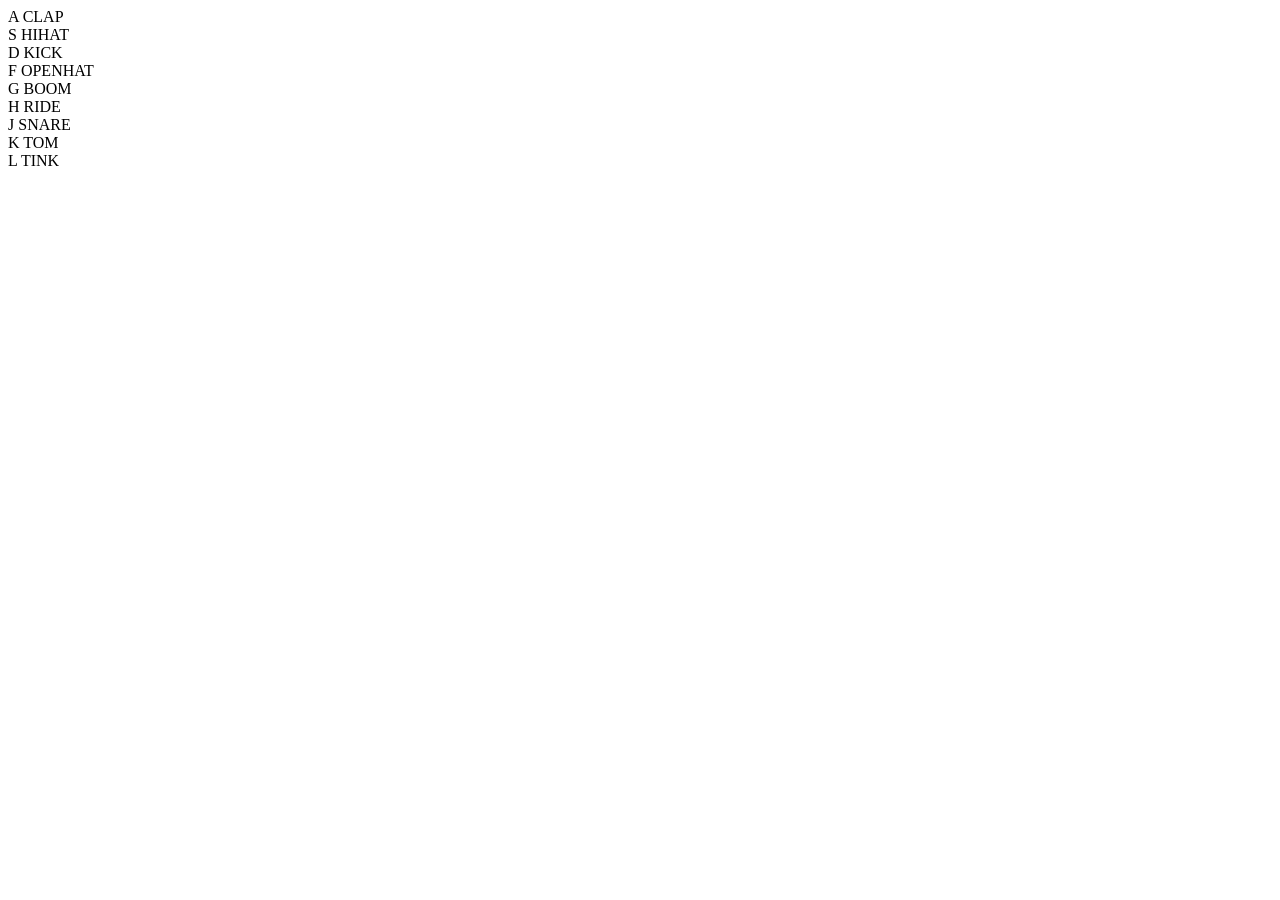
==== index.html @ 14c35d0c "Create index.html" ====
<!DOCTYPE html>

<html lang="en">

	<head>

		<title>Drum Kit</title>

		<link href="styles.css" rel="stylesheet">

	</head>

	<body>
		<div id="container">

			<div class="box" data-key="65" id="btn-65">A <span>CLAP</span></div>

			<div class="box" data-key="83" id="btn-83">S <span>HIHAT</span></div>

			<div class="box" data-key="68" id="btn-68">D <span>KICK</span></div>

			<div class="box" data-key="70" id="btn-70">F <span>OPENHAT</span></div>

			<div class="box" data-key="71" id="btn-71">G <span>BOOM</span></div>

			<div class="box" data-key="72" id="btn-72">H <span>RIDE</span></div>

			<div class="box" data-key="74" id="btn-74">J <span>SNARE</span></div>

			<div class="box" data-key="75" id="btn-75">K <span>TOM</span></div>

			<div class="box" data-key="76" id="btn-76">L <span>TINK</span></div>

		</div>
    
    


	</body>

</html>
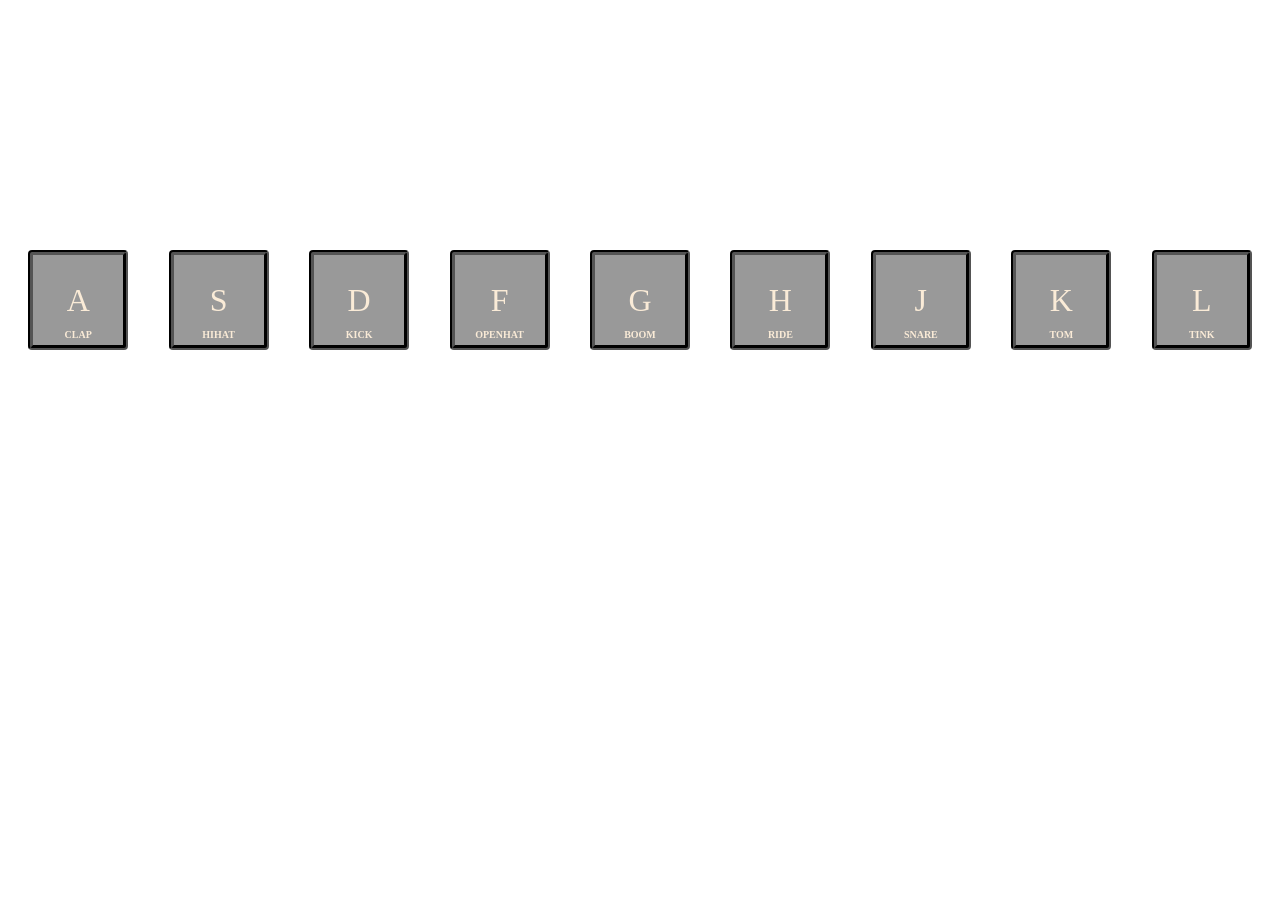
==== commit d61a9b3e: "Add files via upload" ====
--- a/index.html
+++ b/index.html
@@ -1,41 +1,42 @@
-<!DOCTYPE html>
-
-<html lang="en">
-
-	<head>
-
-		<title>Drum Kit</title>
-
-		<link href="styles.css" rel="stylesheet">
-
-	</head>
-
-	<body>
-		<div id="container">
-
-			<div class="box" data-key="65" id="btn-65">A <span>CLAP</span></div>
-
-			<div class="box" data-key="83" id="btn-83">S <span>HIHAT</span></div>
-
-			<div class="box" data-key="68" id="btn-68">D <span>KICK</span></div>
-
-			<div class="box" data-key="70" id="btn-70">F <span>OPENHAT</span></div>
-
-			<div class="box" data-key="71" id="btn-71">G <span>BOOM</span></div>
-
-			<div class="box" data-key="72" id="btn-72">H <span>RIDE</span></div>
-
-			<div class="box" data-key="74" id="btn-74">J <span>SNARE</span></div>
-
-			<div class="box" data-key="75" id="btn-75">K <span>TOM</span></div>
-
-			<div class="box" data-key="76" id="btn-76">L <span>TINK</span></div>
-
-		</div>
-    
-    
-
-
-	</body>
-
-</html>
+<!DOCTYPE html>
+
+<html lang="en">
+
+	<head>
+
+		<title>Drum Kit</title>
+        <script src="JS/script.js"></script>
+		<link href="CSS/style.css" rel="stylesheet">
+        
+
+	</head>
+
+	<body>
+		<div id="container">
+
+			<div class="box" data-key="65" id="btn-65">A <span>CLAP</span></div>
+
+			<div class="box" data-key="83" id="btn-83">S <span>HIHAT</span></div>
+
+			<div class="box" data-key="68" id="btn-68">D <span>KICK</span></div>
+
+			<div class="box" data-key="70" id="btn-70">F <span>OPENHAT</span></div>
+
+			<div class="box" data-key="71" id="btn-71">G <span>BOOM</span></div>
+
+			<div class="box" data-key="72" id="btn-72">H <span>RIDE</span></div>
+
+			<div class="box" data-key="74" id="btn-74">J <span>SNARE</span></div>
+
+			<div class="box" data-key="75" id="btn-75">K <span>TOM</span></div>
+
+			<div class="box" data-key="76" id="btn-76">L <span>TINK</span></div>
+
+		</div>
+    
+    
+
+
+	</body>
+
+</html>
--- a/CSS/style.css
+++ b/CSS/style.css
@@ -0,0 +1,58 @@
+html {
+	
+	background: url(http://i.imgur.com/b9r5sEL.jpg) bottom center;
+  	background-size: cover;
+	
+	
+	background-repeat:repeat-y;
+	position: relative;
+	 height: auto;
+	 width: 100%;
+}
+#container {
+	
+	display: flex;
+	flex-wrap: wrap;
+	margin: 150px auto;
+	
+	
+}
+
+.box {
+	
+	width: 90px;
+	height: 90px;
+	border: 5px groove black;
+	border-radius: 4px;
+	box-shadow: 10px 11px 16px -6px white;
+	background-color: rgba(0,0,0,0.4);
+	
+	
+	margin: 100px auto;
+	text-align: center;
+	line-height: 90px;
+	font-size: 200%;
+	color: antiquewhite;
+	
+}
+
+span {
+	display: block;
+	font-size: 10px;
+	margin-top: -55px;
+	font-weight: bold;
+	
+	
+	
+}
+.playing {
+	transform: scale(1,1);
+	border: 8px solid white;
+	border-radius: 5px;
+	font-size: 250%;
+	
+	
+	
+	
+	
+}
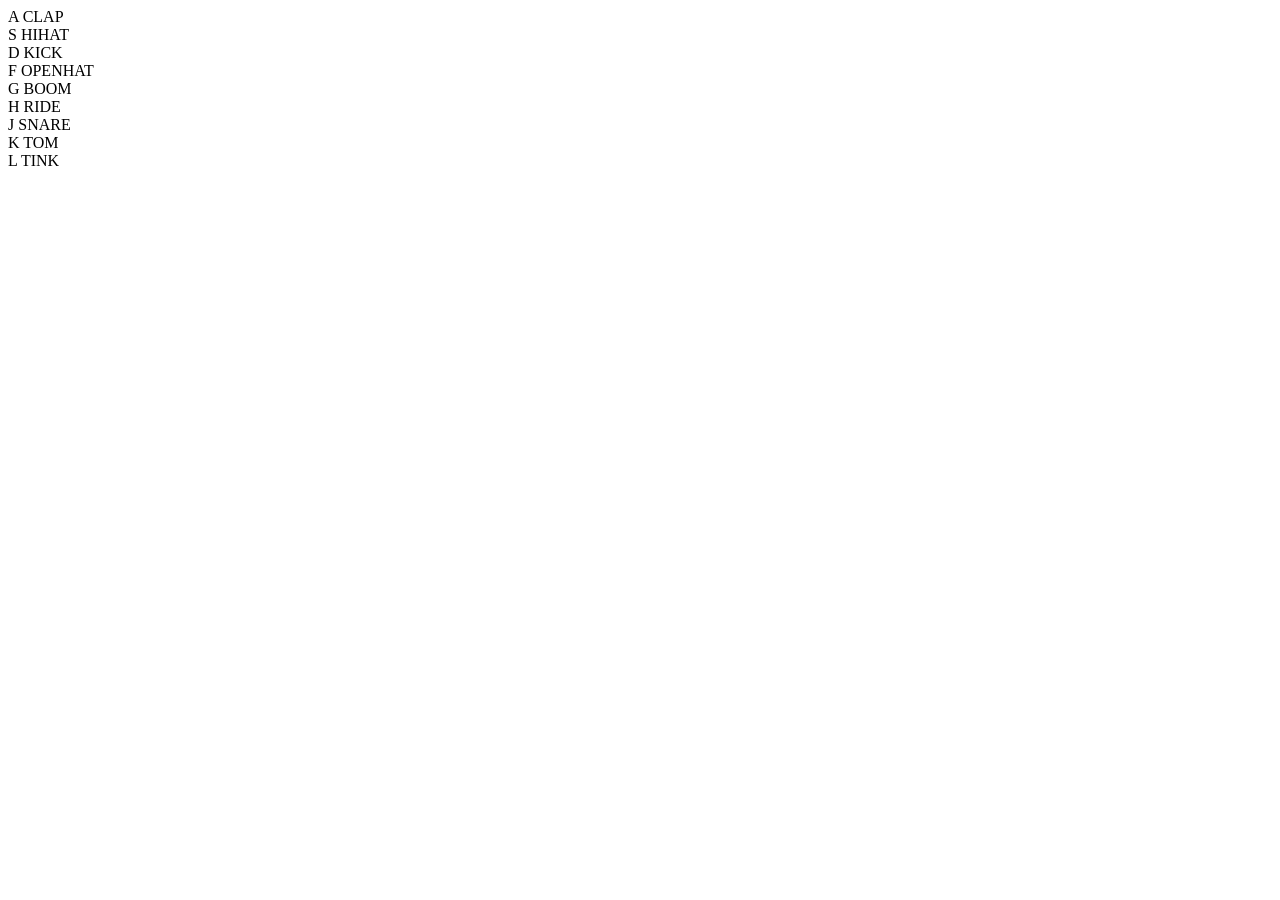
==== commit eb040eb1: "Update index.html" ====
--- a/index.html
+++ b/index.html
@@ -5,9 +5,8 @@
 	<head>
 
 		<title>Drum Kit</title>
-        <script src="JS/script.js"></script>
-		<link href="CSS/style.css" rel="stylesheet">
-        
+
+		<link href="styles.css" rel="stylesheet">
 
 	</head>
 
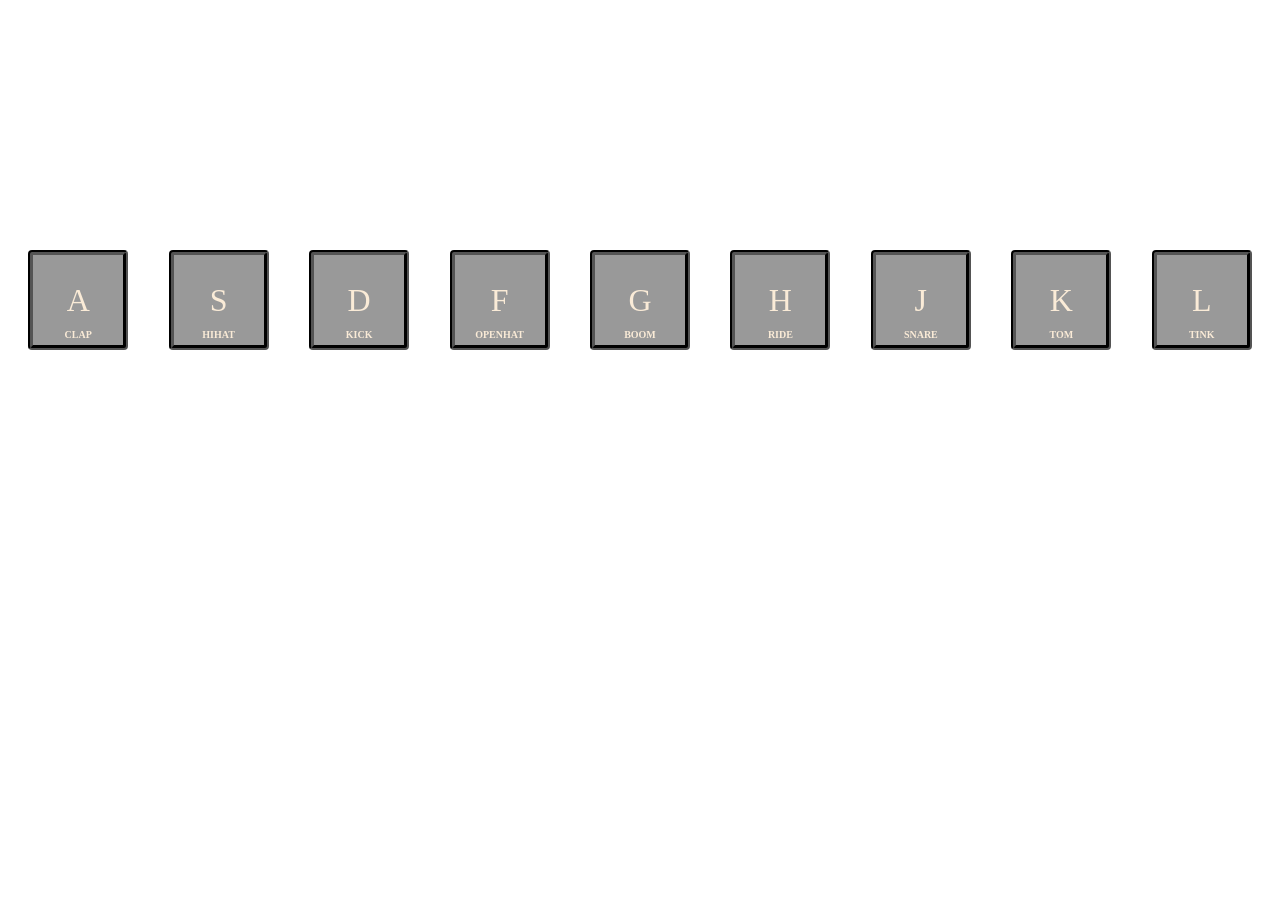
==== commit 0fddf1e8: "Update index.html" ====
--- a/index.html
+++ b/index.html
@@ -5,8 +5,10 @@
 	<head>
 
 		<title>Drum Kit</title>
-
-		<link href="styles.css" rel="stylesheet">
+        
+		<link href="CSS/style.css" rel="stylesheet">
+		
+        
 
 	</head>
 
@@ -33,7 +35,7 @@
 
 		</div>
     
-    
+		<script src="JS/script.js"></script>
 
 
 	</body>
--- a/CSS/style.css
+++ b/CSS/style.css
@@ -0,0 +1,58 @@
+html {
+	
+	background: url(http://i.imgur.com/b9r5sEL.jpg) bottom center;
+  	background-size: cover;
+	
+	
+	background-repeat:repeat-y;
+	position: relative;
+	 height: auto;
+	 width: 100%;
+}
+#container {
+	
+	display: flex;
+	flex-wrap: wrap;
+	margin: 150px auto;
+	
+	
+}
+
+.box {
+	
+	width: 90px;
+	height: 90px;
+	border: 5px groove black;
+	border-radius: 4px;
+	box-shadow: 10px 11px 16px -6px white;
+	background-color: rgba(0,0,0,0.4);
+	cursor: pointer;
+	transition: all 0.1s ease;
+	margin: 100px auto;
+	text-align: center;
+	line-height: 90px;
+	font-size: 200%;
+	color: antiquewhite;
+	
+}
+
+span {
+	display: block;
+	font-size: 10px;
+	margin-top: -55px;
+	font-weight: bold;
+	
+	
+	
+}
+.playing {
+	transform: scale(1,1);
+	border: 8px solid white;
+	border-radius: 5px;
+	font-size: 250%;
+	
+	
+	
+	
+	
+}
